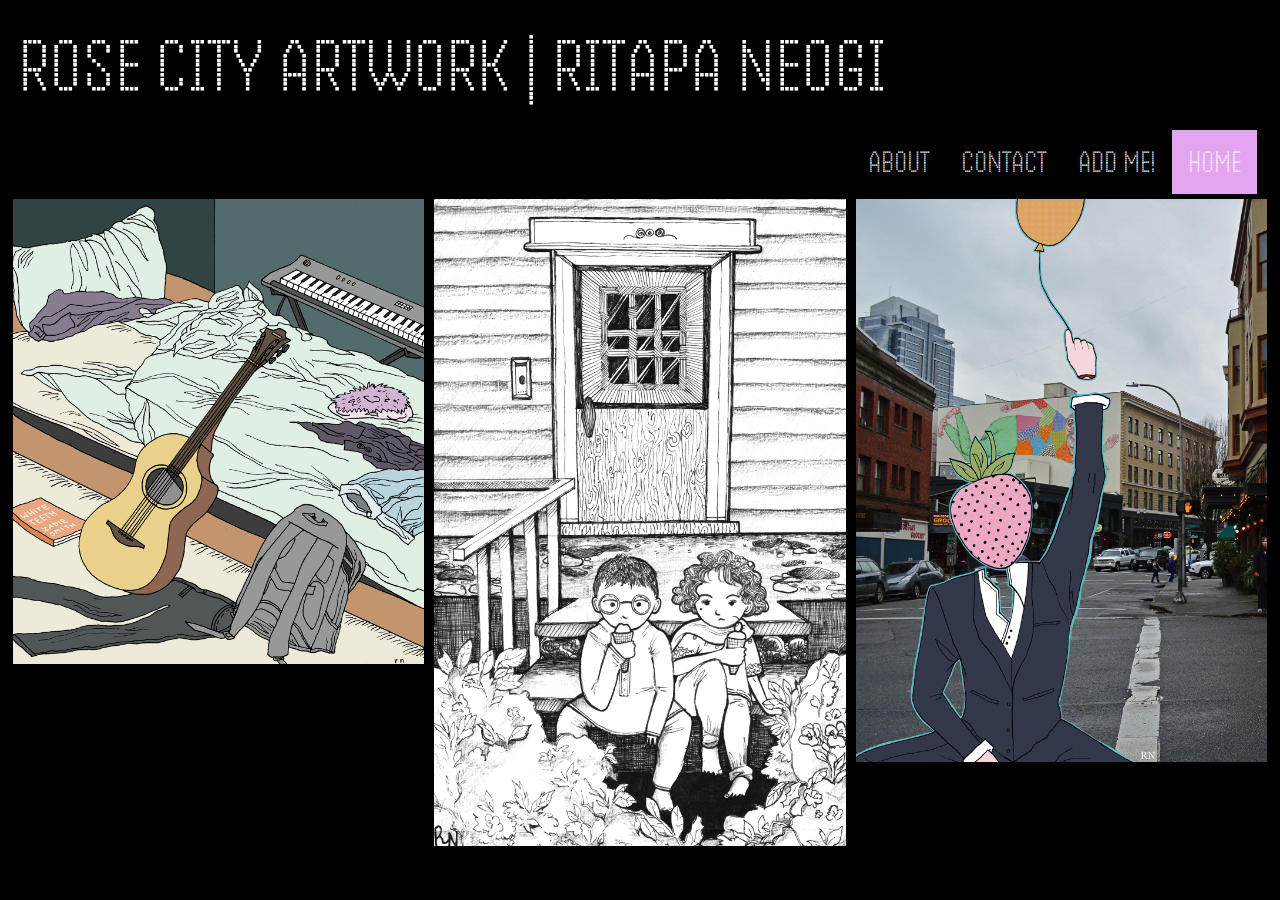
==== index.html @ 80ddb45a "Update index.html" ====
<html>
  
  <head>
    <link href="//fonts.googleapis.com/css2?family=Handjet:wght@100..900&display=swap" rel="stylesheet">
    <link rel="stylesheet" type="text/css" href="css/style.css">
    <meta charset="utf-8">
    <meta name="viewport" content="width=device-width, initial-scale=1.0">
    <title>Rose City Artwork</title>
    <link rel="title icon" type="image/png" href="images/camera-icon.png">
  </head>
  
<body>
  <h1>ROSE CITY ARTWORK | RITAPA NEOGI</h1>
  
  <div class="topnav">
  <a class="active" href="#home">HOME</a>
  <a href="#socials">ADD ME!</a>
  <a href="#contact">CONTACT</a>
  <a href="#about">ABOUT</a>
  </div>
</body>

 <section>
        <a name="artwork"></a>
        <div class="container">
          <a href="images/un_dia_cualquiera.png"><img src="images/un_dia_cualquiera.png" alt="Un Dia Cualquiera"></a>
          <a href="images/the_ice_cream_days.png"><img src="images/the_ice_cream_days.png" alt="The Ice Cream Days"></a>
          <a href="images/letting_go.png"><img src="images/letting_go.png" alt="Letting Go"></a>
        </div>
      </section>

</html>
---- css/style.css ----
/* HEAD */

h1 {
  margin-top: 20px;
  margin-left: 10px;
  margin-bottom: 20px;
  font-family: 'Handjet';
  font-weight: 300;
  font-size: 500%;
  color: #FFFFFF;
}

/* NAVIGATION */

.topnav {
  background-color: #000000;
  overflow: hidden;
  margin-right: 15px;
}

.topnav a {
  float: right;
  color: #FFFFFF;
  text-align: center;
  padding: 14px 16px;
  text-decoration: none;
  font-family:'Handjet';
  font-weight: 300;
  font-size: 200%
}

.topnav a:hover {
  background-color: #000000;
  color: #E3A4F0;
}

.topnav a.active {
  background-color: #E3A4F0;
  color: white;
}

/* BODY */

body {
     background-color: black;
}

/* SECTIONS */

section:after {
    content: " ";
    display: block;
    clear: both;
}

section div.container img {
    width: 33.33%;
    float: left;
    box-sizing: border-box;
    border: 5px solid transparent;
    opacity: 1;
    transition: opacity .5s;
}

section div.container img:hover {
   opacity: 0.65; 
}

section {
    margin-bottom: 3%;
}

section h2 {
    text-align: center;
}
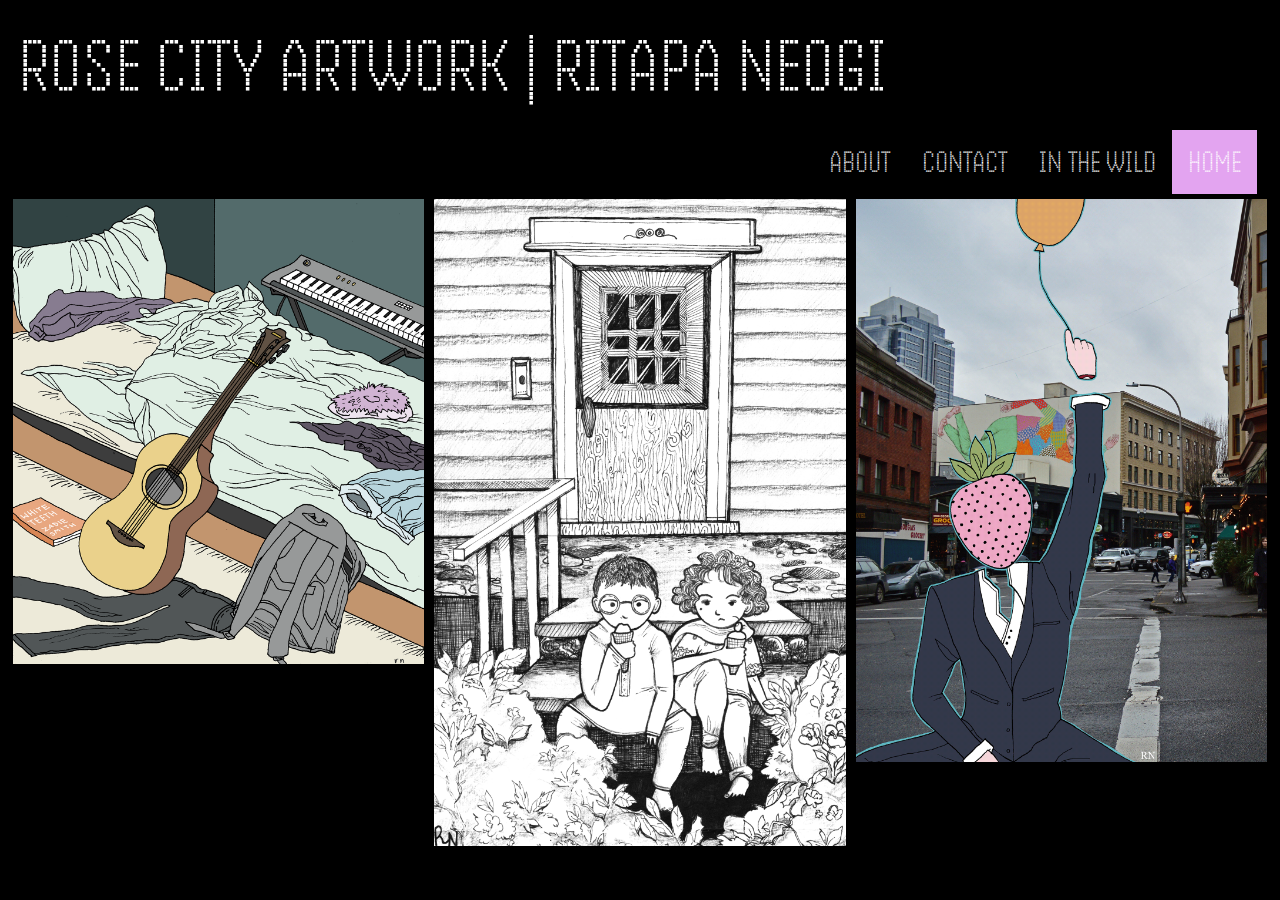
==== commit 5e5dfccd: "Update index.html" ====
--- a/index.html
+++ b/index.html
@@ -14,7 +14,7 @@
   
   <div class="topnav">
   <a class="active" href="#home">HOME</a>
-  <a href="#socials">ADD ME!</a>
+  <a href="#socials">IN THE WILD</a>
   <a href="#contact">CONTACT</a>
   <a href="#about">ABOUT</a>
   </div>
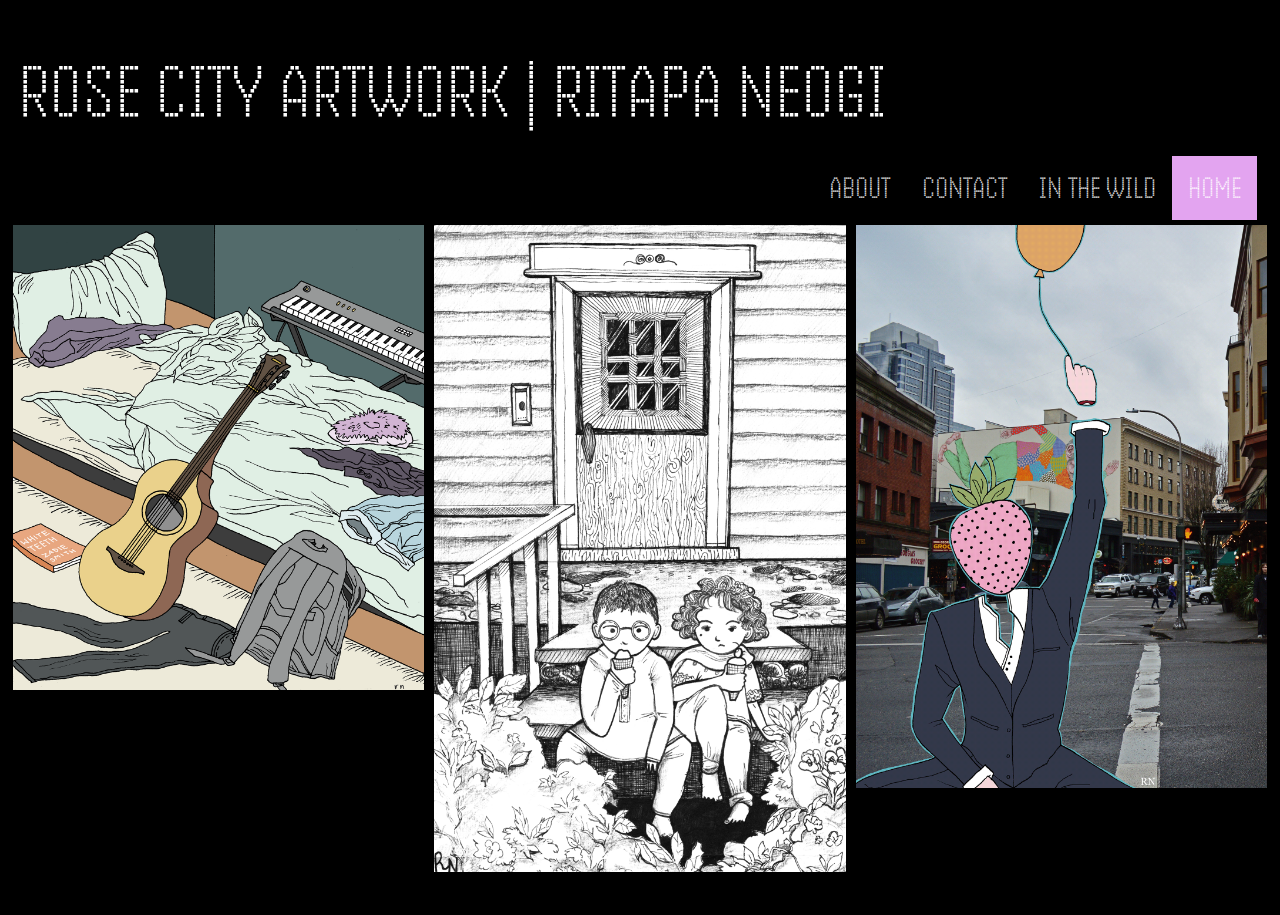
==== commit a3914e0c: "Update index.html" ====
--- a/index.html
+++ b/index.html
@@ -1,3 +1,9 @@
+---
+title: PAGE TITLE HERE
+layout: template
+filename: NAME OF THIS .md FILE HERE
+--- 
+
 <html>
   
   <head>
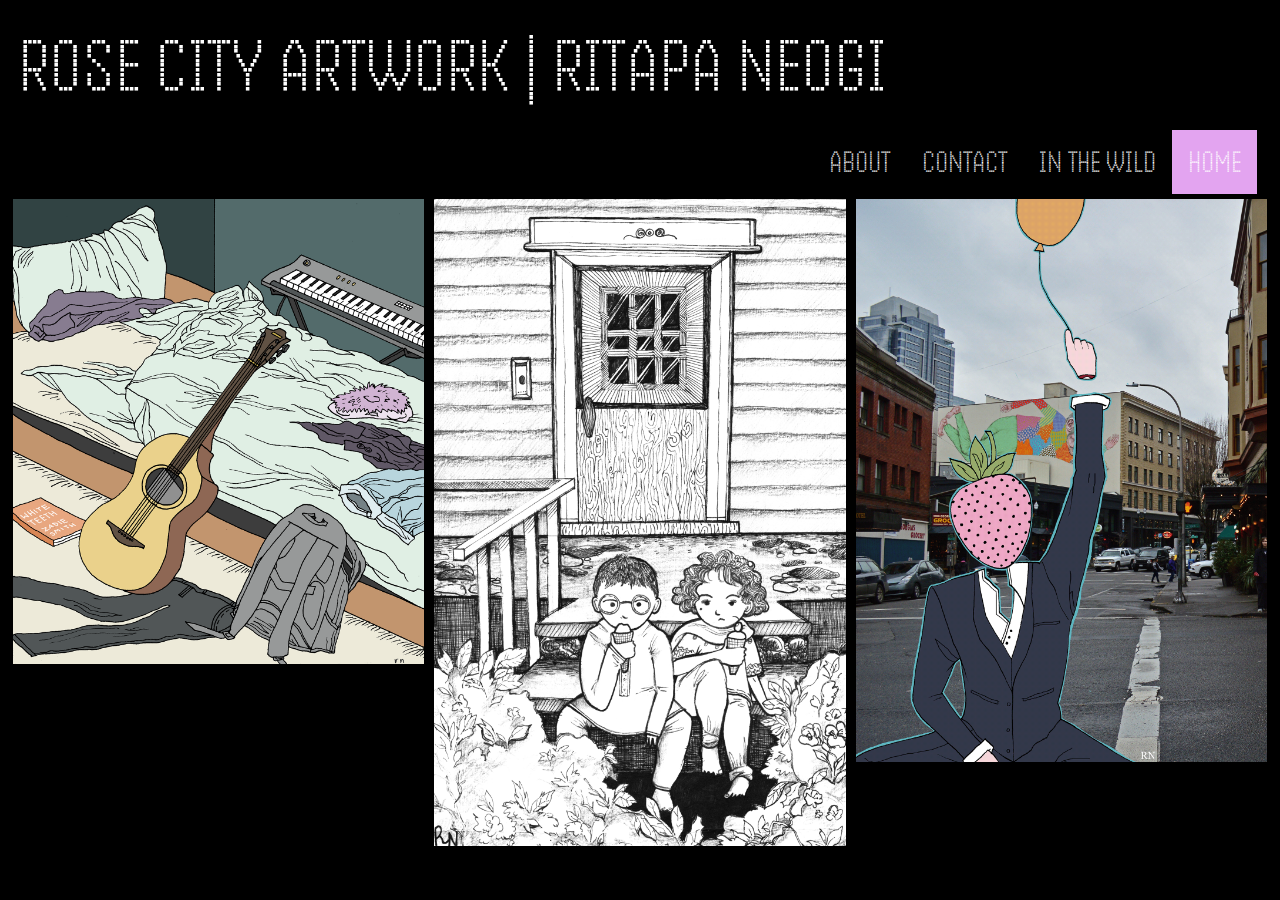
==== commit 3f5a7700: "Update index.html" ====
--- a/index.html
+++ b/index.html
@@ -1,9 +1,3 @@
----
-title: PAGE TITLE HERE
-layout: template
-filename: NAME OF THIS .md FILE HERE
---- 
-
 <html>
   
   <head>
